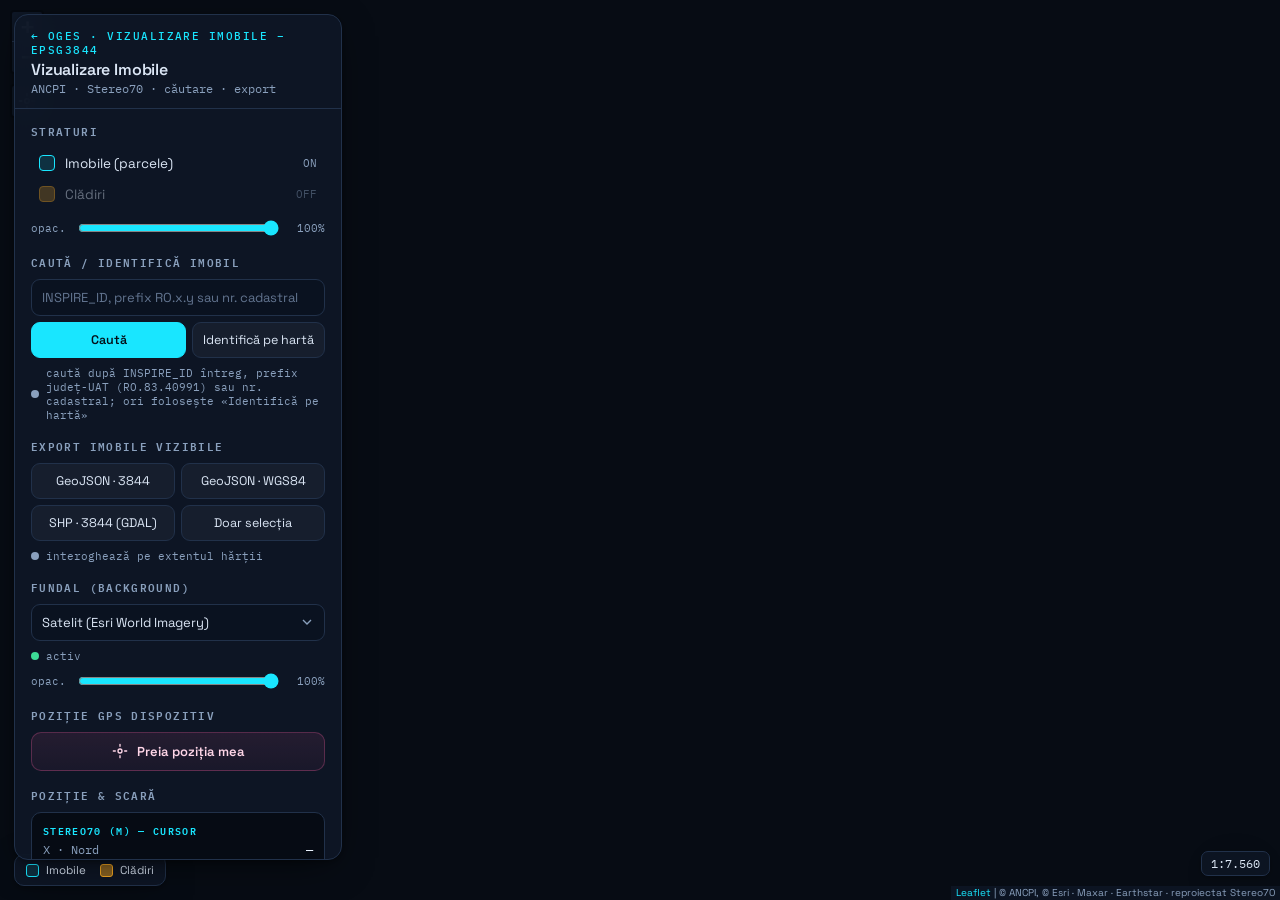
==== mysite/vizualizare-imobile/index.html @ 1d219a31 "Add Vizualizare Imobile app (ANCPI cadastral map, self-hosted libs) + nav/footer links" ====
<!DOCTYPE html>
<html lang="ro">
<head>
<meta charset="utf-8" />
<meta name="viewport" content="width=device-width, initial-scale=1, maximum-scale=1, viewport-fit=cover" />
<meta name="description" content="Vizualizare Imobile — hartă cadastrală ANCPI în Stereo70 (EPSG:3844): imobile, clădiri, căutare, identificare, GPS și export." />
<meta name="theme-color" content="#0b1220" />
<meta name="mobile-web-app-capable" content="yes" />
<meta name="apple-mobile-web-app-capable" content="yes" />
<meta name="apple-mobile-web-app-status-bar-style" content="black-translucent" />
<meta name="apple-mobile-web-app-title" content="Vizualizare Imobile" />
<link rel="manifest" href="manifest.webmanifest" />
<link rel="icon" type="image/svg+xml" href="icon.svg" />
<link rel="apple-touch-icon" href="icon-180.png" />
<title>Vizualizare Imobile</title>
<link rel="stylesheet" href="lib/leaflet.min.css" />
<link rel="preconnect" href="https://fonts.googleapis.com"><link rel="preconnect" href="https://fonts.gstatic.com" crossorigin>
<link href="https://fonts.googleapis.com/css2?family=Space+Grotesk:wght@400;500;600;700&family=IBM+Plex+Mono:wght@400;500;600&display=swap" rel="stylesheet">
<style>
  :root{--ink:#0b1220;--panel:#0e1726ee;--panel-solid:#0e1726;--line:#21314a;--text:#dbe6f5;--muted:#8aa0bd;
    --parcel:#19e6ff;--building:#f6a821;--accent:#19e6ff;--focus:#7cf3ff;--ok:#3ddc97;--warn:#f6a821;--bad:#ff6b6b;
    --gps:#ff5da2;--hl:#ffd400;--shadow:0 10px 40px -12px #000a,0 2px 8px -2px #0008;}
  *{box-sizing:border-box}html,body{height:100%;margin:0}
  body{font-family:"Space Grotesk",system-ui,sans-serif;background:var(--ink);color:var(--text);overflow:hidden;-webkit-font-smoothing:antialiased}
  #map{position:absolute;inset:0;background:#070c14}.leaflet-container{background:#070c14;font-family:inherit}
  .panel{position:absolute;top:14px;left:14px;z-index:1000;width:328px;max-width:calc(100vw - 28px);background:var(--panel);
    backdrop-filter:blur(14px) saturate(1.2);border:1px solid var(--line);border-radius:14px;box-shadow:var(--shadow);overflow:hidden}
  .panel header{padding:14px 16px 12px;border-bottom:1px solid var(--line)}
  .eyebrow{font-family:"IBM Plex Mono",monospace;font-size:10.5px;letter-spacing:.14em;text-transform:uppercase;color:var(--accent);margin:0 0 4px;font-weight:500}
  .panel h1{font-size:16px;line-height:1.15;margin:0;font-weight:600;letter-spacing:-.01em}
  .panel h1 small{display:block;font-weight:400;color:var(--muted);font-size:11.5px;margin-top:3px;font-family:"IBM Plex Mono",monospace;letter-spacing:0}
  .body{padding:12px 16px 14px;max-height:calc(100vh - 150px);overflow:auto}
  .group{margin:0 0 14px}.group:last-child{margin-bottom:0}
  .group>.lbl{font-size:10.5px;letter-spacing:.13em;text-transform:uppercase;color:var(--muted);font-weight:600;margin:0 0 8px;font-family:"IBM Plex Mono",monospace}
  .toggle{display:flex;align-items:center;gap:10px;width:100%;background:none;border:0;color:var(--text);padding:7px 8px;border-radius:9px;cursor:pointer;text-align:left;font:inherit;font-size:13.5px}
  .toggle:hover{background:#ffffff0c}.toggle .sw{width:16px;height:16px;border-radius:4px;flex:0 0 auto;border:1.5px solid #fff3}
  .toggle .nm{flex:1}.toggle .ck{font-family:"IBM Plex Mono",monospace;font-size:11px;color:var(--muted)}
  .toggle[aria-pressed="false"]{opacity:.42}.sw.parcel{background:#19e6ff22;border-color:var(--parcel)}.sw.building{background:#f6a82188;border-color:var(--building)}
  select.bm,input.txt{width:100%;font:inherit;font-size:13px;color:var(--text);background:#0a1220;border:1px solid var(--line);border-radius:9px;padding:9px 10px}
  select.bm{cursor:pointer;appearance:none;background-image:url("data:image/svg+xml;utf8,<svg xmlns='http://www.w3.org/2000/svg' viewBox='0 0 24 24' fill='none' stroke='%238aa0bd' stroke-width='2'><path d='M6 9l6 6 6-6'/></svg>");background-repeat:no-repeat;background-position:right 9px center;background-size:16px}
  select.bm optgroup{color:var(--muted)}select.bm option{color:var(--text);background:#0e1726}
  input.txt::placeholder{color:#62748f}
  .row{display:flex;gap:6px;margin-top:6px}.row .txt{flex:1}
  .btn{font:inherit;font-size:12.5px;color:var(--text);background:#ffffff0a;border:1px solid var(--line);border-radius:9px;padding:9px 10px;cursor:pointer;transition:.12s;white-space:nowrap}
  .btn:hover{background:#ffffff16}.btn.prim{background:var(--accent);color:#04111a;border-color:var(--accent);font-weight:600}
  .btn.act{background:var(--hl);color:#2a2300;border-color:var(--hl);font-weight:600}
  .btn:disabled{opacity:.5;cursor:default}
  .grid2{display:grid;grid-template-columns:1fr 1fr;gap:6px;margin-top:6px}
  .status{display:flex;align-items:center;gap:7px;margin-top:8px;font-size:11px;font-family:"IBM Plex Mono",monospace;color:var(--muted);min-height:14px}
  .status .dot{width:8px;height:8px;border-radius:50%;background:var(--muted);flex:0 0 auto}
  .status.loading .dot{background:var(--warn);animation:pulse 1s infinite}.status.ok .dot{background:var(--ok)}.status.fail .dot{background:var(--bad)}
  @keyframes pulse{50%{opacity:.3}}
  .slider{display:flex;align-items:center;gap:10px;margin-top:8px}.slider input{flex:1;accent-color:var(--accent)}
  .slider .val{font-family:"IBM Plex Mono",monospace;font-size:11px;color:var(--muted);width:34px;text-align:right}.slider .lab{font-size:11px;color:var(--muted);font-family:"IBM Plex Mono",monospace}
  .readout{font-family:"IBM Plex Mono",monospace;font-size:12px;background:#060b14;border:1px solid var(--line);border-radius:10px;padding:10px 11px;display:grid;grid-template-columns:auto 1fr;gap:3px 12px;line-height:1.5}
  .readout .k{color:var(--muted)}.readout .v{text-align:right;color:#eaf3ff;font-weight:500;font-variant-numeric:tabular-nums;word-break:break-word}
  .readout .hd{grid-column:1/-1;color:var(--accent);font-size:9.5px;letter-spacing:.14em;text-transform:uppercase;margin:2px 0 1px;font-weight:600}
  .readout .hd:first-child{margin-top:0}.readout .hd.gps{color:var(--gps)}.readout .hd.hl{color:var(--hl)}
  .gps-btn{display:flex;align-items:center;justify-content:center;gap:9px;width:100%;margin-top:2px;background:linear-gradient(180deg,#ff5da21a,#ff5da20d);border:1px solid #ff5da244;color:#ffd6e8;padding:10px;border-radius:10px;cursor:pointer;font:inherit;font-size:13px;font-weight:600;transition:.14s}
  .gps-btn:hover{background:#ff5da226;border-color:#ff5da288}.gps-btn svg{width:16px;height:16px}
  .msg{font-size:11px;color:var(--muted);margin-top:7px;line-height:1.4}.msg.err{color:var(--bad)}.msg.ok{color:var(--ok)}
  .note{font-size:11px;color:var(--muted);line-height:1.45;margin:12px 0 0;border-top:1px solid var(--line);padding-top:10px}
  .note a{color:var(--accent);text-decoration:none}.note a:hover{text-decoration:underline}.note code{font-family:"IBM Plex Mono",monospace;font-size:10.5px;color:#bcd}
  .legend{position:absolute;left:14px;bottom:14px;z-index:900;background:var(--panel);border:1px solid var(--line);border-radius:10px;padding:8px 11px;font-size:11.5px;display:flex;gap:14px;align-items:center;box-shadow:var(--shadow);backdrop-filter:blur(12px)}
  .legend span{display:flex;align-items:center;gap:7px}.legend i{width:13px;height:13px;border-radius:3px;display:inline-block}
  .legend i.p{background:#19e6ff20;border:1.5px solid var(--parcel)}.legend i.b{background:#f6a82188;border:1.5px solid var(--building)}
  .collapse{position:absolute;top:10px;right:10px;z-index:1001;width:34px;height:34px;border-radius:9px;background:var(--panel);border:1px solid var(--line);color:var(--text);cursor:pointer;display:none;align-items:center;justify-content:center;font-size:18px;box-shadow:var(--shadow)}
  .leaflet-bar.locate a{font-size:0;position:relative}
  .leaflet-bar.locate a::before{content:"";position:absolute;inset:0;background:no-repeat center/18px 18px;background-image:url("data:image/svg+xml;utf8,<svg xmlns='http://www.w3.org/2000/svg' viewBox='0 0 24 24' fill='none' stroke='%23dbe6f5' stroke-width='2' stroke-linecap='round' stroke-linejoin='round'><circle cx='12' cy='12' r='3'/><path d='M12 2v3M12 19v3M2 12h3M19 12h3'/></svg>")}
  .leaflet-bar.locate.active a::before{background-image:url("data:image/svg+xml;utf8,<svg xmlns='http://www.w3.org/2000/svg' viewBox='0 0 24 24' fill='none' stroke='%23ff5da2' stroke-width='2.2' stroke-linecap='round' stroke-linejoin='round'><circle cx='12' cy='12' r='3'/><path d='M12 2v3M12 19v3M2 12h3M19 12h3'/></svg>")}
  .leaflet-popup-content-wrapper{background:var(--panel-solid);color:var(--text);border:1px solid var(--line);border-radius:10px;box-shadow:var(--shadow)}
  .leaflet-popup-tip{background:var(--panel-solid);border:1px solid var(--line)}.leaflet-popup-content{margin:11px 13px;font-size:12.5px;max-height:260px;overflow:auto}
  .pop-h{font-family:"IBM Plex Mono",monospace;font-size:10px;letter-spacing:.12em;text-transform:uppercase;color:var(--accent);margin-bottom:6px}
  .pop-t{display:grid;grid-template-columns:auto 1fr;gap:2px 10px;font-family:"IBM Plex Mono",monospace;font-size:11px}.pop-t .k{color:var(--muted)}.pop-t .v{text-align:right;color:#eaf3ff;word-break:break-word}
  .pop-t .v.idline{grid-column:1/-1;text-align:left;white-space:nowrap;word-break:normal;color:var(--hl);font-weight:600;margin-bottom:3px}
  .pop-t .k.idkey{grid-column:1/-1;color:var(--accent)}
  .leaflet-bar a{background:var(--panel-solid);color:var(--text);border-bottom-color:var(--line)}.leaflet-bar a:hover{background:#16263c}
  .leaflet-control-attribution{background:#0e1726cc!important;color:var(--muted)!important;font-size:10px}.leaflet-control-attribution a{color:var(--accent)!important}
  .leaflet-control-scale-line{background:#0e1726cc;color:var(--text);border-color:var(--line)}
  .scale-ratio{background:#0e1726cc;border:1px solid var(--line);color:var(--text);padding:3px 9px;border-radius:7px;font-family:"IBM Plex Mono",monospace;font-size:11.5px;font-variant-numeric:tabular-nums;box-shadow:var(--shadow);backdrop-filter:blur(8px)}
  :focus-visible{outline:2px solid var(--focus);outline-offset:2px}
  .scale-ratio{margin-bottom:env(safe-area-inset-bottom,0)}
  @media (max-width:600px){
    .panel{top:max(10px,env(safe-area-inset-top,0));left:8px;right:8px;width:auto;max-width:none;border-radius:12px}
    .panel .body{max-height:46vh}
    .panel.min .body,.panel.min header .eyebrow,.panel.min header h1 small{display:none}
    .collapse{display:flex;top:max(8px,env(safe-area-inset-top,0))}
    .legend{display:none}
    .btn,.gps-btn,.toggle,select.bm,input.txt{min-height:42px}
    .seg button{min-height:40px}
    .leaflet-control-zoom{margin-bottom:14px!important}
    .scale-ratio{font-size:12px;padding:5px 10px}
  }
  @media (max-width:600px) and (orientation:landscape){.panel .body{max-height:70vh}}
  @media (prefers-reduced-motion:reduce){*{transition:none!important;animation:none!important}}
</style>
</head>
<body>
<div id="map" role="application" aria-label="Hartă cadastrală ANCPI"></div>
<button class="collapse" id="collapse" aria-label="Restrânge panoul">‹</button>

<section class="panel" id="panel">
  <header><p class="eyebrow"><a href="../index.html" style="color:inherit;text-decoration:none;">← OGES</a> · VIZUALIZARE IMOBILE – EPSG3844</p>
    <h1>Vizualizare Imobile<small>ANCPI · Stereo70 · căutare · export</small></h1></header>
  <div class="body">

    <div class="group">
      <p class="lbl">Straturi</p>
      <button class="toggle" id="t-parcel" aria-pressed="true"><span class="sw parcel"></span><span class="nm">Imobile (parcele)</span><span class="ck">ON</span></button>
      <button class="toggle" id="t-building" aria-pressed="false"><span class="sw building"></span><span class="nm">Clădiri</span><span class="ck">OFF</span></button>
      <div class="slider"><span class="lab">opac.</span><input id="ov-op" type="range" min="10" max="100" value="100" aria-label="Opacitate straturi"><span class="val" id="ov-op-v">100%</span></div>
    </div>

    <div class="group">
      <p class="lbl">Caută / Identifică imobil</p>
      <input class="txt" id="q-id" placeholder="INSPIRE_ID, prefix RO.x.y sau nr. cadastral" aria-label="Căutare imobil">
      <div class="row">
        <button class="btn prim" id="q-go" style="flex:1">Caută</button>
        <button class="btn" id="q-pick" title="Click pe hartă pentru a identifica imobilul">Identifică pe hartă</button>
      </div>
      <div class="status" id="q-status"><span class="dot"></span><span id="q-status-t">caută după INSPIRE_ID întreg, prefix județ-UAT (RO.83.40991) sau nr. cadastral; ori folosește «Identifică pe hartă»</span></div>
    </div>

    <div class="group">
      <p class="lbl">Export imobile vizibile</p>
      <div class="grid2">
        <button class="btn" id="ex-gj-3844">GeoJSON · 3844</button>
        <button class="btn" id="ex-gj-wgs">GeoJSON · WGS84</button>
        <button class="btn" id="ex-shp">SHP · 3844 (GDAL)</button>
        <button class="btn" id="ex-sel">Doar selecția</button>
      </div>
      <div class="status" id="ex-status"><span class="dot"></span><span id="ex-status-t">interoghează pe extentul hărții</span></div>
    </div>

    <div class="group">
      <p class="lbl">Fundal (background)</p>
      <select class="bm" id="basemap-select" aria-label="Sursă fundal">
        <optgroup label="Global — reproiectat în Stereo70">
          <option value="xyz:sat" selected>Satelit (Esri World Imagery)</option>
          <option value="xyz:osm">OpenStreetMap</option>
          <option value="xyz:topo">OpenTopoMap (topo)</option>
          <option value="xyz:light">CARTO Light</option>
          <option value="xyz:dark">CARTO Dark</option>
        </optgroup>
        <optgroup label="—"><option value="none">Fără fundal</option></optgroup>
      </select>
      <div class="status loading" id="bm-status"><span class="dot"></span><span id="bm-status-t">se încarcă…</span></div>
      <div class="slider"><span class="lab">opac.</span><input id="bm-op" type="range" min="20" max="100" value="100" aria-label="Opacitate fundal"><span class="val" id="bm-op-v">100%</span></div>
    </div>

    <div class="group">
      <p class="lbl">Poziție GPS dispozitiv</p>
      <button class="gps-btn" id="gps-btn">
        <svg viewBox="0 0 24 24" fill="none" stroke="currentColor" stroke-width="2" stroke-linecap="round" stroke-linejoin="round"><circle cx="12" cy="12" r="3"/><path d="M12 2v3M12 19v3M2 12h3M19 12h3"/></svg>
        Preia poziția mea</button>
      <p class="msg" id="gps-msg"></p>
    </div>

    <div class="group">
      <p class="lbl">Poziție &amp; scară</p>
      <div class="readout" id="readout">
        <div class="hd">Stereo70 (m) — cursor</div>
        <span class="k">X · Nord</span><span class="v" id="r-x">—</span><span class="k">Y · Est</span><span class="v" id="r-y">—</span>
        <div class="hd">WGS84 — cursor</div>
        <span class="k">Lat</span><span class="v" id="r-lat">—</span><span class="k">Lng</span><span class="v" id="r-lng">—</span>
        <div class="hd">Hartă</div>
        <span class="k">Scară</span><span class="v" id="r-scale">—</span><span class="k">Zoom · LOD</span><span class="v" id="r-z">—</span>
        <div class="hd gps" id="gps-head" style="display:none">Poziție GPS → Stereo70</div>
        <span class="k gps-row" style="display:none">X · Nord</span><span class="v gps-row" id="g-x" style="display:none">—</span>
        <span class="k gps-row" style="display:none">Y · Est</span><span class="v gps-row" id="g-y" style="display:none">—</span>
        <span class="k gps-row" style="display:none">±/motor</span><span class="v gps-row" id="g-acc" style="display:none">—</span>
        <div class="hd hl" id="hl-head" style="display:none">Imobil selectat</div>
        <span class="k hl-row" style="display:none">ID</span><span class="v hl-row" id="h-id" style="display:none">—</span>
        <span class="k hl-row" style="display:none">Suprafață</span><span class="v hl-row" id="h-area" style="display:none">—</span>
      </div>
    </div>

    <p class="note">Surse: <a href="https://geoportal.ancpi.ro" target="_blank" rel="noopener">ANCPI</a></p>
  </div>
</section>

<div class="legend" aria-hidden="true"><span><i class="p"></i>Imobile</span><span><i class="b"></i>Clădiri</span></div>

<script src="lib/leaflet.min.js"></script>
<script src="lib/proj4.min.js"></script>
<script src="lib/proj4leaflet.min.js"></script>
<script src="lib/Leaflet.VectorGrid.bundled.js"></script>
<script src="lib/jszip.min.js"></script>
<script src="lib/gdal3.js"></script>

<script>
/* === EPSG:3844 (Stereo70) === */
proj4.defs("EPSG:3844","+proj=sterea +lat_0=46 +lon_0=25 +k=0.99975 +x_0=500000 +y_0=500000 +ellps=krass +towgs84=2.329,-147.042,-92.08,-0.309,0.325,0.497,5.69 +units=m +no_defs");
var RES=[8669.88400643468,4334.94200321734,2167.47100160867,1083.735500804335,541.8677504021675,270.93387520108377,135.46693760054188,67.73346880027094,33.86673440013547,16.933367200067735,8.466683600033868,4.233341800016934,2.116670900008467,1.0583354500042335,0.5291677250021167,0.26458386250105836,0.13229193125052918,0.06614596562526459,0.033072982812632295,0.016536491406316147];
var ORIGIN=[-1964300.0,2444139.0],TILE=512,MAX_CACHE_LOD=14;
var crs=new L.Proj.CRS("EPSG:3844",proj4.defs("EPSG:3844"),{origin:ORIGIN,resolutions:RES,bounds:L.bounds([-2195.7677,160.1901],[875038.164,753224.55])});
var map=L.map("map",{crs:crs,center:[44.4325,26.1039],zoom:12,minZoom:5,maxZoom:19,maxBounds:L.latLngBounds([43.4,20.0],[48.4,30.0]),maxBoundsViscosity:.6,tap:true});
map.attributionControl.setPrefix('<a href="https://leafletjs.com" target="_blank" rel="noopener">Leaflet</a>');
var ScaleRatio=L.Control.extend({options:{position:"bottomright"},onAdd:function(){var d=L.DomUtil.create("div","scale-ratio");d.id="scale-ratio";d.textContent="—";return d;}});
map.addControl(new ScaleRatio());

/* === Web Mercator helpers (reproiecție fundaluri XYZ) === */
var MERC_R=6378137,MERC_O=20037508.342789244;
function llToMerc(lng,lat){return{x:lng*Math.PI/180*MERC_R,y:Math.log(Math.tan(Math.PI/4+lat*Math.PI/360))*MERC_R};}
function mercToPx(mx,my,z){var world=256*Math.pow(2,z),s=2*MERC_O;return{x:(mx+MERC_O)/s*world,y:(MERC_O-my)/s*world};}
var XYZ={
  osm:{name:"OSM",url:"https://tile.openstreetmap.org/{z}/{x}/{y}.png",attr:"© OpenStreetMap",sub:null,max:19},
  topo:{name:"OpenTopoMap",url:"https://{s}.tile.opentopomap.org/{z}/{x}/{y}.png",attr:"© OpenTopoMap (CC-BY-SA), © OSM",sub:"abc",max:17},
  sat:{name:"Esri Imagery",url:"https://server.arcgisonline.com/ArcGIS/rest/services/World_Imagery/MapServer/tile/{z}/{y}/{x}",attr:"© Esri · Maxar · Earthstar",sub:null,max:19},
  light:{name:"CARTO Light",url:"https://{s}.basemaps.cartocdn.com/light_all/{z}/{x}/{y}.png",attr:"© OSM · © CARTO",sub:"abcd",max:20},
  dark:{name:"CARTO Dark",url:"https://{s}.basemaps.cartocdn.com/dark_all/{z}/{x}/{y}.png",attr:"© OSM · © CARTO",sub:"abcd",max:20}
};
function xyzUrl(src,x,y,z){var u=src.url;if(src.sub){u=u.replace("{s}",src.sub[(x+y)%src.sub.length]);}return u.replace("{z}",z).replace("{x}",x).replace("{y}",y);}
function solveAffine(s0,s1,s2,d0,d1,d2){var den=s0.x*(s2.y-s1.y)+s1.x*(s0.y-s2.y)+s2.x*(s1.y-s0.y);if(Math.abs(den)<1e-9)den=1e-9;
  return{a:(d0.x*(s2.y-s1.y)+d1.x*(s0.y-s2.y)+d2.x*(s1.y-s0.y))/den,b:(d0.y*(s2.y-s1.y)+d1.y*(s0.y-s2.y)+d2.y*(s1.y-s0.y))/den,
         c:(d0.x*(s1.x-s2.x)+d1.x*(s2.x-s0.x)+d2.x*(s0.x-s1.x))/den,d:(d0.y*(s1.x-s2.x)+d1.y*(s2.x-s0.x)+d2.y*(s0.x-s1.x))/den,
         e:(d0.x*(s2.x*s1.y-s1.x*s2.y)+d1.x*(s0.x*s2.y-s2.x*s0.y)+d2.x*(s1.x*s0.y-s0.x*s1.y))/den,f:(d0.y*(s2.x*s1.y-s1.x*s2.y)+d1.y*(s0.x*s2.y-s2.x*s0.y)+d2.y*(s1.x*s0.y-s0.x*s1.y))/den};}
function inflate(p,c,k){return{x:c.x+(p.x-c.x)*k,y:c.y+(p.y-c.y)*k};}
function tri(ctx,img,s0,s1,s2,d0,d1,d2){var C={x:(d0.x+d1.x+d2.x)/3,y:(d0.y+d1.y+d2.y)/3},k=1.012;
  var e0=inflate(d0,C,k),e1=inflate(d1,C,k),e2=inflate(d2,C,k);
  ctx.save();ctx.beginPath();ctx.moveTo(e0.x,e0.y);ctx.lineTo(e1.x,e1.y);ctx.lineTo(e2.x,e2.y);ctx.closePath();ctx.clip();
  var m=solveAffine(s0,s1,s2,d0,d1,d2);ctx.transform(m.a,m.b,m.c,m.d,m.e,m.f);ctx.drawImage(img,0,0);ctx.restore();}
var ReprojLayer=L.GridLayer.extend({createTile:function(coords,done){
  var src=this.options.src,tile=document.createElement("canvas");tile.width=256;tile.height=256;
  var ctx=tile.getContext("2d");ctx.imageSmoothingQuality="high";var sz=L.point(256,256),nw=coords.scaleBy(sz);
  function outMerc(px,py){var ll=map.unproject(nw.add([px,py]),coords.z);return llToMerc(ll.lng,ll.lat);}
  var mA=outMerc(0,128),mB=outMerc(256,128),outRes=Math.abs(mB.x-mA.x)/256;
  var srcZ=Math.round(Math.log2((2*MERC_O)/(256*outRes)));srcZ=Math.max(0,Math.min(src.max,srcZ));
  var sp=[outMerc(0,0),outMerc(256,0),outMerc(0,256),outMerc(256,256),outMerc(128,0),outMerc(128,256),outMerc(0,128),outMerc(256,128)];
  var mnx=Infinity,mny=Infinity,mxx=-Infinity,mxy=-Infinity;sp.forEach(function(p){mnx=Math.min(mnx,p.x);mxx=Math.max(mxx,p.x);mny=Math.min(mny,p.y);mxy=Math.max(mxy,p.y);});
  var tl=mercToPx(mnx,mxy,srcZ),br=mercToPx(mxx,mny,srcZ),tx0=Math.floor(tl.x/256),ty0=Math.floor(tl.y/256),tx1=Math.floor(br.x/256),ty1=Math.floor(br.y/256);
  while((tx1-tx0+1)*(ty1-ty0+1)>16&&srcZ>0){srcZ--;tl=mercToPx(mnx,mxy,srcZ);br=mercToPx(mxx,mny,srcZ);tx0=Math.floor(tl.x/256);ty0=Math.floor(tl.y/256);tx1=Math.floor(br.x/256);ty1=Math.floor(br.y/256);}
  var ox=tx0*256,oy=ty0*256,scan=document.createElement("canvas");scan.width=(tx1-tx0+1)*256;scan.height=(ty1-ty0+1)*256;var sctx=scan.getContext("2d");
  var jobs=[],n=Math.pow(2,srcZ);
  for(var tx=tx0;tx<=tx1;tx++)for(var ty=ty0;ty<=ty1;ty++){(function(tx,ty){if(ty<0||ty>=n)return;var xx=((tx%n)+n)%n;
    jobs.push(new Promise(function(res){var im=new Image();im.onload=function(){sctx.drawImage(im,tx*256-ox,ty*256-oy);res();};im.onerror=function(){res();};im.src=xyzUrl(src,xx,ty,srcZ);}));})(tx,ty);}
  Promise.all(jobs).then(function(){function mSrc(mx,my){var p=mercToPx(mx,my,srcZ);return{x:p.x-ox,y:p.y-oy};}
    var M=srcZ>=12?2:(srcZ>=8?4:8),step=256/M;
    for(var i=0;i<M;i++)for(var j=0;j<M;j++){var d00={x:i*step,y:j*step},d10={x:(i+1)*step,y:j*step},d01={x:i*step,y:(j+1)*step},d11={x:(i+1)*step,y:(j+1)*step};
      var a=outMerc(d00.x,d00.y),b=outMerc(d10.x,d10.y),c=outMerc(d01.x,d01.y),d=outMerc(d11.x,d11.y);
      var s00=mSrc(a.x,a.y),s10=mSrc(b.x,b.y),s01=mSrc(c.x,c.y),s11=mSrc(d.x,d.y);
      tri(ctx,scan,s00,s10,s11,d00,d10,d11);tri(ctx,scan,s00,s11,s01,d00,d11,d01);}
    done(null,tile);}).catch(function(e){done(e,tile);});
  return tile;}});

/* === Fundaluri === */
var MOZAIC_WMS="https://geoportal.ancpi.ro/maps/services/Ortofoto/Mozaic/MapServer/WMSServer";
var MOZAIC_CACHE="https://geoportal.ancpi.ro/maps/rest/services/Ortofoto/Mozaic/MapServer";
var TOPO_CACHE="https://geoportal.ancpi.ro/maps/rest/services/ANCPI/TopRo5_Topo_3844/MapServer";
function makeBase(key){
  if(key==="ancpi:ortho-wms")return L.tileLayer.wms(MOZAIC_WMS+"?",{layers:"0",format:"image/jpeg",version:"1.1.1",transparent:false,tileSize:512,maxZoom:19,attribution:"© ANCPI"});
  if(key==="ancpi:ortho-cache")return L.tileLayer(MOZAIC_CACHE+"/tile/{z}/{y}/{x}",{tileSize:256,maxNativeZoom:16,maxZoom:19,attribution:"© ANCPI"});
  if(key==="ancpi:topo-cache")return L.tileLayer(TOPO_CACHE+"/tile/{z}/{y}/{x}",{tileSize:256,maxNativeZoom:16,maxZoom:19,attribution:"© ANCPI"});
  if(key.indexOf("xyz:")===0){var src=XYZ[key.slice(4)];return new ReprojLayer({src:src,maxZoom:19,attribution:src.attr+" · reproiectat Stereo70"});}
  return L.layerGroup();}
var currentBase=null,stEl=document.getElementById("bm-status"),stT=document.getElementById("bm-status-t");
function setStatus(c,t){stEl.className="status "+c;stT.textContent=t;}
function selectBase(key,isAuto){if(currentBase)map.removeLayer(currentBase);currentBase=makeBase(key);
  if(key==="none"){setStatus("","fără fundal");currentBase.addTo(map);applyBmOpacity();bringTop();return;}
  setStatus("loading","se încarcă…");var ok=false,errs=0;
  currentBase.on("tileload",function(){if(!ok){ok=true;setStatus("ok","activ");}});
  currentBase.on("tileerror",function(){errs++;if(!ok&&errs>=4)setStatus("fail","sursă indisponibilă");});
  currentBase.addTo(map);if(currentBase.bringToBack)currentBase.bringToBack();applyBmOpacity();bringTop();}
document.getElementById("basemap-select").addEventListener("change",function(e){selectBase(e.target.value,false);});
var bmOp=document.getElementById("bm-op"),bmOpV=document.getElementById("bm-op-v");
function applyBmOpacity(){var o=(+bmOp.value)/100;bmOpV.textContent=bmOp.value+"%";if(currentBase&&currentBase.setOpacity)currentBase.setOpacity(o);else if(currentBase&&currentBase.eachLayer)currentBase.eachLayer(function(l){l.setOpacity&&l.setOpacity(o);});}
bmOp.addEventListener("input",applyBmOpacity);

/* === Tile-urile vectoriale .pbf === */
var VT_URL="https://geoportal.ancpi.ro/hosted_services/rest/services/Hosted/imobile_cladiri/VectorTileServer/tile/{z}/{y}/{x}.pbf";
var show={parcel:true,building:false},ovOpacity=1;
function isBuilding(n){n=(n||"").toLowerCase();return n.indexOf("cladir")>=0||n.indexOf("constr")>=0||n.indexOf("building")>=0||n.indexOf("bld")>=0;}
function styleFor(name){if(isBuilding(name)){if(!show.building)return[];return{fill:true,fillColor:"#f6a821",fillOpacity:0.55*ovOpacity,color:"#7a4d00",weight:0.6,opacity:0.9*ovOpacity};}
  if(!show.parcel)return[];return{fill:true,fillColor:"#19e6ff",fillOpacity:0.06*ovOpacity,color:"#19e6ff",weight:0.9,opacity:0.95*ovOpacity};}
var styleProxy=new Proxy({},{get:function(_t,name){return function(){return styleFor(name);};},has:function(){return true;}});
var vt=L.vectorGrid.protobuf(VT_URL,{rendererFactory:L.canvas.tile,tileSize:TILE,minZoom:5,maxZoom:19,maxNativeZoom:MAX_CACHE_LOD,interactive:true,vectorTileLayerStyles:styleProxy,attribution:"© ANCPI"}).addTo(map);
var highlight=null;
function bringTop(){if(vt&&vt.bringToFront)vt.bringToFront();if(highlight&&highlight.bringToFront)highlight.bringToFront();}
vt.on("click",function(e){if(identifyMode)return;var p=(e.layer&&e.layer.properties)||{},keys=Object.keys(p);
  var rows=keys.length?keys.map(function(k){return '<span class="k">'+esc(k)+'</span><span class="v">'+esc(p[k])+'</span>';}).join(""):'<span class="k" style="grid-column:1/-1;text-align:center">fără atribute în tile</span>';
  L.popup({maxWidth:300}).setLatLng(e.latlng).setContent('<div class="pop-h">Entitate (tile)</div><div class="pop-t">'+rows+'</div>').openOn(map);L.DomEvent.stop(e);});
function esc(s){return String(s).replace(/[&<>"]/g,function(c){return{"&":"&amp;","<":"&lt;",">":"&gt;",'"':"&quot;"}[c];});}

/* === Toggles + opacitate === */
function bindToggle(id,key){var b=document.getElementById(id);b.addEventListener("click",function(){show[key]=!show[key];b.setAttribute("aria-pressed",show[key]?"true":"false");b.querySelector(".ck").textContent=show[key]?"ON":"OFF";vt.redraw();});}
bindToggle("t-parcel","parcel");bindToggle("t-building","building");
var ovOp=document.getElementById("ov-op"),ovOpV=document.getElementById("ov-op-v");
ovOp.addEventListener("input",function(){ovOpacity=(+ovOp.value)/100;ovOpV.textContent=ovOp.value+"%";vt.redraw();});

/* === Readout cursor === */
function el(id){return document.getElementById(id);}
function fmt(n){return Number(n).toLocaleString("ro-RO",{maximumFractionDigits:2,minimumFractionDigits:2});}
map.on("mousemove",function(e){var p=crs.project(e.latlng);el("r-x").textContent=fmt(p.y);el("r-y").textContent=fmt(p.x);el("r-lat").textContent=e.latlng.lat.toFixed(6);el("r-lng").textContent=e.latlng.lng.toFixed(6);});
function updateScale(){var z=map.getZoom(),res=RES[0]/Math.pow(2,z),scale=res/0.00028;var sr="1:"+Math.round(scale).toLocaleString("ro-RO");el("r-scale").textContent=sr;var sc=el("scale-ratio");if(sc)sc.textContent=sr;var lod=Math.min(Math.round(z),MAX_CACHE_LOD);el("r-z").textContent=z.toFixed(1)+" · LOD "+lod+(Math.round(z)>MAX_CACHE_LOD?"↑":"");}
map.on("zoomend zoom move",updateScale);updateScale();

/* === GDAL === */
var Gdal=null;
function ensureGdal(){if(Gdal)return Promise.resolve(Gdal);if(typeof initGdalJs==="undefined")return Promise.reject(new Error("gdal3.js neîncărcat"));
  return initGdalJs({path:"https://cdn.jsdelivr.net/npm/gdal3.js@2.8.1/dist/package",useWorker:false}).then(function(g){Gdal=g;return g;});}
function toStereo70(lng,lat){return ensureGdal().then(function(g){return g.gdaltransform([[lng,lat]],["-s_srs","EPSG:4326","-t_srs","EPSG:3844","-output_xy"]).then(function(o){return{E:o[0][0],N:o[0][1],engine:"GDAL "+(g.version||"3.x")};});}).catch(function(){var p=proj4("EPSG:4326","EPSG:3844",[lng,lat]);return{E:p[0],N:p[1],engine:"proj4"};});}

/* === eterra3_publish: interogare === */
var ETERRA="https://geoportal.ancpi.ro/maps/rest/services/eterra3_publish/MapServer/1/query";
var jsonpId=0;
function jsonp(base,params){return new Promise(function(res,rej){
  var cb="__ecb"+(jsonpId++),s=document.createElement("script"),done=false;
  var to=setTimeout(function(){if(!done){done=true;cleanup();rej(new Error("timeout"));}},20000);
  window[cb]=function(d){done=true;clearTimeout(to);res(d);cleanup();};
  function cleanup(){try{delete window[cb];}catch(e){window[cb]=undefined;}if(s.parentNode)s.parentNode.removeChild(s);}
  s.onerror=function(){if(!done){done=true;clearTimeout(to);cleanup();rej(new Error("rețea/JSONP"));}};
  var qs=Object.keys(params).map(function(k){return encodeURIComponent(k)+"="+encodeURIComponent(params[k]);}).join("&");
  s.src=base+"?"+qs+"&f=json&callback="+cb;document.body.appendChild(s);});}
function ringArea(r){var a=0;for(var i=0,j=r.length-1;i<r.length;j=i++){a+=r[j][0]*r[i][1]-r[i][0]*r[j][1];}return a/2;}
function pInRing(pt,r){var x=pt[0],y=pt[1],ins=false;for(var i=0,j=r.length-1;i<r.length;j=i++){var xi=r[i][0],yi=r[i][1],xj=r[j][0],yj=r[j][1];if(((yi>y)!=(yj>y))&&(x<(xj-xi)*(y-yi)/(yj-yi)+xi))ins=!ins;}return ins;}
function ringsToGeo(rings){var outers=[],holes=[];rings.forEach(function(r){(ringArea(r)<0?outers:holes).push(r);});
  if(!outers.length){outers=rings;holes=[];}
  if(outers.length<=1)return{type:"Polygon",coordinates:[].concat(outers,holes)};
  var polys=outers.map(function(o){return[o];});holes.forEach(function(h){var idx=0;for(var i=0;i<outers.length;i++){if(pInRing(h[0],outers[i])){idx=i;break;}}polys[idx].push(h);});
  return{type:"MultiPolygon",coordinates:polys};}
function esriToGeoJSON(resp){var gt=resp.geometryType;var feats=(resp.features||[]).map(function(f){var geo=f.geometry||{},g=null;
  if(gt==="esriGeometryPolygon"&&geo.rings)g=ringsToGeo(geo.rings);
  else if(gt==="esriGeometryPolyline"&&geo.paths)g=geo.paths.length===1?{type:"LineString",coordinates:geo.paths[0]}:{type:"MultiLineString",coordinates:geo.paths};
  else if(gt==="esriGeometryPoint"&&geo.x!=null)g={type:"Point",coordinates:[geo.x,geo.y]};
  return{type:"Feature",properties:f.attributes||{},geometry:g};});
  return{type:"FeatureCollection",features:feats,_exceeded:!!resp.exceededTransferLimit};}
function eterraQuery(extra){var p=Object.assign({outFields:"*",returnGeometry:"true",outSR:"4326"},extra);
  var qs=Object.keys(p).map(function(k){return encodeURIComponent(k)+"="+encodeURIComponent(p[k]);}).join("&");
  return fetch(ETERRA+"?"+qs+"&f=geojson").then(function(r){if(!r.ok)throw new Error("HTTP "+r.status);return r.json();})
    .then(function(gj){if(gj&&gj.error)throw new Error(gj.error.message||"ArcGIS");if(!gj||gj.type!=="FeatureCollection")throw new Error("răspuns neașteptat");gj._exceeded=!!gj.exceededTransferLimit;return gj;})
    .catch(function(){return jsonp(ETERRA,p).then(function(d){if(d&&d.error)throw new Error(d.error.message||"ArcGIS error");return esriToGeoJSON(d);});});}
function pickIdField(props){var keys=Object.keys(props||{});for(var i=0;i<keys.length;i++){if(/inspire/i.test(keys[i]))return keys[i];}
  for(i=0;i<keys.length;i++){if(/cad|immov|imobil|nation/i.test(keys[i]))return keys[i];}return keys[0]||null;}
function pickAreaField(props){var keys=Object.keys(props||{});for(var i=0;i<keys.length;i++){if(/area|supraf/i.test(keys[i]))return keys[i];}return null;}
function popupRows(props){var hide=/^(objectid|immovable_?id)$/i,inspKey=null,html="";
  var keys=Object.keys(props||{}).filter(function(k){return !hide.test(k);});
  keys.forEach(function(k){if(!inspKey&&/inspire/i.test(k))inspKey=k;});
  if(inspKey)html+='<span class="k idkey">'+esc(inspKey)+'</span><span class="v idline">'+esc(props[inspKey])+'</span>';
  keys.slice(0,14).forEach(function(k){if(k===inspKey)return;html+='<span class="k">'+esc(k)+'</span><span class="v">'+esc(props[k])+'</span>';});
  return html;}
function showHL(fc,zoom){if(highlight){map.removeLayer(highlight);highlight=null;}
  try{highlight=L.geoJSON(fc,{style:{color:"#ffd400",weight:2.5,fillColor:"#ffd400",fillOpacity:.18}}).addTo(map);}catch(e){}
  var f=fc.features&&fc.features[0],props=f?f.properties:{},idf=pickIdField(props),af=pickAreaField(props);
  el("hl-head").style.display="block";[].forEach.call(document.querySelectorAll(".hl-row"),function(n){n.style.display="";});
  el("h-id").textContent=idf?String(props[idf]):"—";el("h-area").textContent=af?fmt(props[af])+" m²":"—";
  var b=highlight?highlight.getBounds():null,ok=b&&b.isValid();
  if(zoom&&ok){try{map.fitBounds(b,{maxZoom:18,padding:[40,40],animate:false});}catch(e){}}
  bringTop();
  if(f&&ok){var rows=popupRows(props);
    try{L.popup({maxWidth:340,autoPan:true,autoPanPadding:[30,30],keepInView:true}).setLatLng(L.latLng(b.getNorth(),b.getCenter().lng)).setContent('<div class="pop-h">Imobil · eterra3</div><div class="pop-t">'+rows+'</div>').openOn(map);}catch(e){}}
}
var lastFC=null;
function qStat(c,t){var s=el("q-status");s.className="status "+c;el("q-status-t").textContent=t;}
var FIELDS=null,IDFIELD=null,NUMFIELD=null,ELAYER="https://geoportal.ancpi.ro/maps/rest/services/eterra3_publish/MapServer/1";
function loadFields(){if(FIELDS)return Promise.resolve(FIELDS);
  return fetch(ELAYER+"?f=json").then(function(r){if(!r.ok)throw 0;return r.json();}).catch(function(){return jsonp(ELAYER,{});}).then(function(meta){
    FIELDS=(meta&&meta.fields)||[];
    FIELDS.forEach(function(f){var n=f.name||"",t=f.type||"";
      if(!IDFIELD&&/inspire/i.test(n))IDFIELD=n;
      if(!NUMFIELD&&/(immov|imobil|cadastr|^id$|_id$|idimobil|numar)/i.test(n)&&/Integer|Double|OID|Single/i.test(t))NUMFIELD=n;});
    if(!IDFIELD){var sf=FIELDS.filter(function(f){return /String/i.test(f.type||"");})[0];IDFIELD=(meta&&meta.displayField)||(sf&&sf.name)||"INSPIRE_ID";}
    return FIELDS;}).catch(function(){IDFIELD=IDFIELD||"INSPIRE_ID";return[];});}
function buildWhere(v){var idf=IDFIELD||"INSPIRE_ID",vv=v.replace(/'/g,"");
  if(/%/.test(v))return idf+" LIKE '"+vv+"'";
  if(v.indexOf(".")>=0&&v.split(".").length>=4)return idf+"='"+vv+"'";
  if(v.indexOf(".")>=0)return idf+" LIKE '"+vv+"%'";
  if(/^\d+$/.test(v))return (NUMFIELD?(NUMFIELD+"="+v+" OR "):"")+idf+" LIKE '%."+v+"'";
  return idf+" LIKE '%"+vv+"%'";}
function searchId(){var v=(el("q-id").value||"").trim();if(!v){qStat("","tastează INSPIRE_ID, prefix județ-UAT sau nr. cadastral");return;}
  qStat("loading","caut…");
  loadFields().then(function(){return eterraQuery({where:buildWhere(v),resultRecordCount:"50"});}).then(function(fc){
    if(!fc.features||!fc.features.length){qStat("fail","niciun imobil pentru „"+v+"” — încearcă nr. cadastral sau «Identifică pe hartă»");return;}
    lastFC=fc;showHL(fc,true);qStat("ok",fc.features.length+" imobil(e) găsite · câmp "+(IDFIELD||"?"));
  }).catch(function(e){qStat("fail","eroare: "+e.message);});}
el("q-go").addEventListener("click",searchId);
el("q-id").addEventListener("keydown",function(e){if(e.key==="Enter")searchId();});

var identifyMode=false,lastIdent=0;
el("q-pick").addEventListener("click",function(){identifyMode=!identifyMode;this.classList.toggle("act",identifyMode);
  qStat("",identifyMode?"click pe hartă pentru a identifica imobilul":"identificare oprită");
  map.getContainer().style.cursor=identifyMode?"crosshair":"";});
function identifyAt(latlng){var now=Date.now();if(now-lastIdent<350)return;lastIdent=now;qStat("loading","interoghez punctul…");
  eterraQuery({geometry:latlng.lng+","+latlng.lat,geometryType:"esriGeometryPoint",inSR:"4326",spatialRel:"esriSpatialRelIntersects",resultRecordCount:"5"}).then(function(fc){
    if(!fc.features||!fc.features.length){qStat("fail","niciun imobil în acest punct");return;}
    lastFC=fc;showHL(fc,false);qStat("ok","imobil identificat");}).catch(function(err){qStat("fail","eroare ("+err.message+")");});}
map.on("click",function(e){if(identifyMode)identifyAt(e.latlng);});
map.getContainer().addEventListener("click",function(ev){
  if(!identifyMode)return;
  if(ev.target&&ev.target.closest&&ev.target.closest(".leaflet-control,.leaflet-popup"))return;
  try{identifyAt(map.mouseEventToLatLng(ev));}catch(e){}
},true);

/* === Export === */
function dl(blob,name){var a=document.createElement("a");a.href=URL.createObjectURL(blob);a.download=name;document.body.appendChild(a);a.click();setTimeout(function(){URL.revokeObjectURL(a.href);a.remove();},1500);}
function exStat(c,t){var s=el("ex-status");s.className="status "+c;el("ex-status-t").textContent=t;}
function fetchVisible(){ // parcele din eterra3 pe extentul hărții, în WGS84, cu paginare
  var b=map.getBounds(),c=[crs.project(b.getSouthWest()),crs.project(b.getNorthEast()),crs.project(b.getNorthWest()),crs.project(b.getSouthEast())];
  var xs=c.map(function(p){return p.x;}),ys=c.map(function(p){return p.y;});
  var env=[Math.min.apply(null,xs),Math.min.apply(null,ys),Math.max.apply(null,xs),Math.max.apply(null,ys)].join(",");
  var all=[],PAGE=1000,MAXP=5;
  function page(off,i){return eterraQuery({geometry:env,geometryType:"esriGeometryEnvelope",inSR:"3844",spatialRel:"esriSpatialRelIntersects",resultOffset:String(off),resultRecordCount:String(PAGE)}).then(function(fc){
    var fs=(fc&&fc.features)||[];all=all.concat(fs);exStat("loading",all.length+" imobile…");
    if(fs.length===PAGE&&i+1<MAXP)return page(off+PAGE,i+1);
    return {type:"FeatureCollection",features:all,_truncated:(fs.length===PAGE&&i+1>=MAXP)};});}
  return page(0,0);}
function reprojFC(fc){function pt(c){var p=proj4("EPSG:4326","EPSG:3844",[c[0],c[1]]);return[+p[0].toFixed(3),+p[1].toFixed(3)];}
  function rg(r){return r.map(pt);}function gm(g){if(!g)return g;var t=g.type;
    if(t==="Polygon")return{type:t,coordinates:g.coordinates.map(rg)};if(t==="MultiPolygon")return{type:t,coordinates:g.coordinates.map(function(p){return p.map(rg);})};
    if(t==="LineString")return{type:t,coordinates:rg(g.coordinates)};if(t==="MultiLineString")return{type:t,coordinates:g.coordinates.map(rg)};
    if(t==="Point")return{type:t,coordinates:pt(g.coordinates)};if(t==="MultiPoint")return{type:t,coordinates:rg(g.coordinates)};return g;}
  return{type:"FeatureCollection",crs:{type:"name",properties:{name:"urn:ogc:def:crs:EPSG::3844"}},features:(fc.features||[]).map(function(f){return{type:"Feature",properties:f.properties,geometry:gm(f.geometry)};})};}
function gdalConvert(fc,fmt){ // fmt: 'geojson3844' | 'shp'
  return ensureGdal().then(function(g){
    var inF=new File([JSON.stringify(fc)],"in.geojson",{type:"application/geo+json"});
    return g.open(inF).then(function(r){var ds=r.datasets[0];
      var args=fmt==="shp"?["-f","ESRI Shapefile","-s_srs","EPSG:4326","-t_srs","EPSG:3844","-nln","imobile","-skipfailures"]
                          :["-f","GeoJSON","-s_srs","EPSG:4326","-t_srs","EPSG:3844","-nln","imobile","-skipfailures"];
      return g.ogr2ogr(ds,args).then(function(out){
        var files=Array.isArray(out)?out:(out&&out.all?out.all:[out]);
        if(fmt!=="shp"){return g.getFileBytes(files[0]).then(function(by){return new Blob([by],{type:"application/geo+json"});});}
        var zip=new JSZip(),tasks=[];
        function add(fp){var nm=(""+(fp.local||fp.real||fp)).split("/").pop();return g.getFileBytes(fp).then(function(by){if(by&&by.length)zip.file("imobile_"+nm.replace(/^in\./,"imobile.").replace(/^imobile_/,""),by);}).catch(function(){});}
        // încearcă fișierele întoarse + frații .shx/.dbf/.prj/.cpg derivați
        files.forEach(function(fp){tasks.push(add(fp));});
        var base=(""+((files[0]&&(files[0].local||files[0].real))||files[0]||"")).replace(/\.[a-z]+$/i,"");
        ["shp","shx","dbf","prj","cpg"].forEach(function(ext){tasks.push(g.getFileBytes(base+"."+ext).then(function(by){if(by&&by.length)zip.file("imobile."+ext,by);}).catch(function(){}));});
        return Promise.all(tasks).then(function(){return zip.generateAsync({type:"blob"});});});});});}
function runExport(kind){ // kind: 'gj3844' | 'gjwgs' | 'shp' | 'sel'
  var srcP = (kind==="sel") ? Promise.resolve(lastFC) : fetchVisible();
  exStat("loading","interoghez imobilele…");
  srcP.then(function(fc){
    if(!fc||!fc.features||!fc.features.length){exStat("fail",kind==="sel"?"nicio selecție — caută/identifică întâi":"niciun imobil în extent");return;}
    var n=fc.features.length,trunc=fc._truncated?" (trunchiat la 5000)":"";
    if(kind==="gjwgs"){dl(new Blob([JSON.stringify(fc)],{type:"application/geo+json"}),"imobile_wgs84.geojson");exStat("ok",n+" imobile · WGS84"+trunc);return;}
    if(kind==="shp"){exStat("loading","GDAL → SHP (3844)…");
      gdalConvert(fc,"shp").then(function(blob){dl(blob,"imobile_stereo70.zip");exStat("ok",n+" imobile · SHP/3844"+trunc);})
      .catch(function(e){exStat("fail","SHP necesită GDAL (http(s)). "+e.message);});return;}
    // gj3844 sau sel → GeoJSON 3844 (GDAL, cu fallback proj4)
    exStat("loading","GDAL → GeoJSON (3844)…");
    gdalConvert(fc,"geojson3844").then(function(blob){dl(blob,"imobile_stereo70.geojson");exStat("ok",n+" imobile · 3844/GDAL"+trunc);})
    .catch(function(){var b=new Blob([JSON.stringify(reprojFC(fc))],{type:"application/geo+json"});dl(b,"imobile_stereo70.geojson");exStat("ok",n+" imobile · 3844/proj4"+trunc);});
  }).catch(function(e){exStat("fail","eroare: "+e.message);});}
el("ex-gj-3844").addEventListener("click",function(){runExport("gj3844");});
el("ex-gj-wgs").addEventListener("click",function(){runExport("gjwgs");});
el("ex-shp").addEventListener("click",function(){runExport("shp");});
el("ex-sel").addEventListener("click",function(){runExport("sel");});

/* === GPS === */
var gpsMarker=null,gpsCircle=null;var gpsBtn=el("gps-btn"),gpsMsg=el("gps-msg");
var LocateControl=L.Control.extend({options:{position:"topleft"},onAdd:function(){var d=L.DomUtil.create("div","leaflet-bar locate");var a=L.DomUtil.create("a","",d);a.href="#";a.title="Preia poziția GPS";a.setAttribute("role","button");L.DomEvent.on(a,"click",function(ev){L.DomEvent.stop(ev);locateMe();});this._wrap=d;return d;}});
var locateCtl=new LocateControl();map.addControl(locateCtl);
function setGpsBusy(b){if(locateCtl._wrap)locateCtl._wrap.classList.toggle("active",b);gpsBtn.disabled=b;gpsBtn.style.opacity=b?.6:1;}
function gpsRows(s){[].forEach.call(document.querySelectorAll(".gps-row,#gps-head"),function(n){n.style.display=s?(n.tagName==="DIV"?"block":""):"none";});}
function locateMe(){if(!navigator.geolocation){gpsMsg.className="msg err";gpsMsg.textContent="Geolocation indisponibil.";return;}
  gpsMsg.className="msg";gpsMsg.textContent="Se determină poziția…";setGpsBusy(true);
  navigator.geolocation.getCurrentPosition(onGps,onGpsErr,{enableHighAccuracy:true,timeout:12000,maximumAge:0});}
function onGps(pos){var lat=pos.coords.latitude,lng=pos.coords.longitude,acc=pos.coords.accuracy||0;
  gpsMsg.className="msg";gpsMsg.textContent="Transform WGS84→EPSG:3844 (GDAL)…";
  toStereo70(lng,lat).then(function(r){setGpsBusy(false);var ll=crs.unproject(L.point(r.E,r.N));
    if(gpsMarker)map.removeLayer(gpsMarker);if(gpsCircle)map.removeLayer(gpsCircle);
    gpsCircle=L.circle(ll,{radius:Math.max(acc,1),color:"#ff5da2",weight:1,fillColor:"#ff5da2",fillOpacity:.12}).addTo(map);
    gpsMarker=L.circleMarker(ll,{radius:6,color:"#ff5da2",weight:2,fillColor:"#ff5da2",fillOpacity:1}).addTo(map);
    gpsMarker.bindPopup('<div class="pop-h">Poziția mea · Stereo70</div><div class="pop-t"><span class="k">X·N</span><span class="v">'+fmt(r.N)+'</span><span class="k">Y·E</span><span class="v">'+fmt(r.E)+'</span><span class="k">±</span><span class="v">'+Math.round(acc)+' m</span><span class="k">motor</span><span class="v">'+r.engine+'</span></div>').openPopup();
    gpsRows(true);el("g-x").textContent=fmt(r.N);el("g-y").textContent=fmt(r.E);el("g-acc").textContent="±"+Math.round(acc)+" m · "+r.engine;
    map.setView(ll,Math.max(map.getZoom(),16),{animate:true});
    var inRO=map.options.maxBounds.contains(ll);gpsMsg.className="msg "+(inRO?"ok":"err");
    gpsMsg.textContent=(inRO?"Poziție transformată ":"Poziție în afara ariei ")+"(±"+Math.round(acc)+" m) · "+r.engine;});}
function onGpsErr(err){setGpsBusy(false);gpsMsg.className="msg err";
  var m={1:"Permisiune refuzată.",2:"Poziție indisponibilă.",3:"Timp expirat."}[err.code]||("Eroare: "+err.message);
  if(location.protocol==="file:")m+=" — pe file:// geolocația e blocată; folosește http://localhost/https.";gpsMsg.textContent=m;}
gpsBtn.addEventListener("click",locateMe);

/* === Collapse + start === */
var panel=el("panel"),col=el("collapse");
col.addEventListener("click",function(){panel.classList.toggle("min");col.textContent=panel.classList.contains("min")?"›":"‹";});
map.on("layeradd",bringTop);
selectBase("xyz:sat",false);

/* === Mobil: pliază panoul la pornire pe ecrane mici === */
if(window.matchMedia&&window.matchMedia("(max-width:600px)").matches){panel.classList.add("min");col.textContent="›";}
/* === PWA: service worker (instalabil/offline shell) === */
if("serviceWorker" in navigator){window.addEventListener("load",function(){navigator.serviceWorker.register("sw.js").catch(function(){});});}
</script>
</body>
</html>
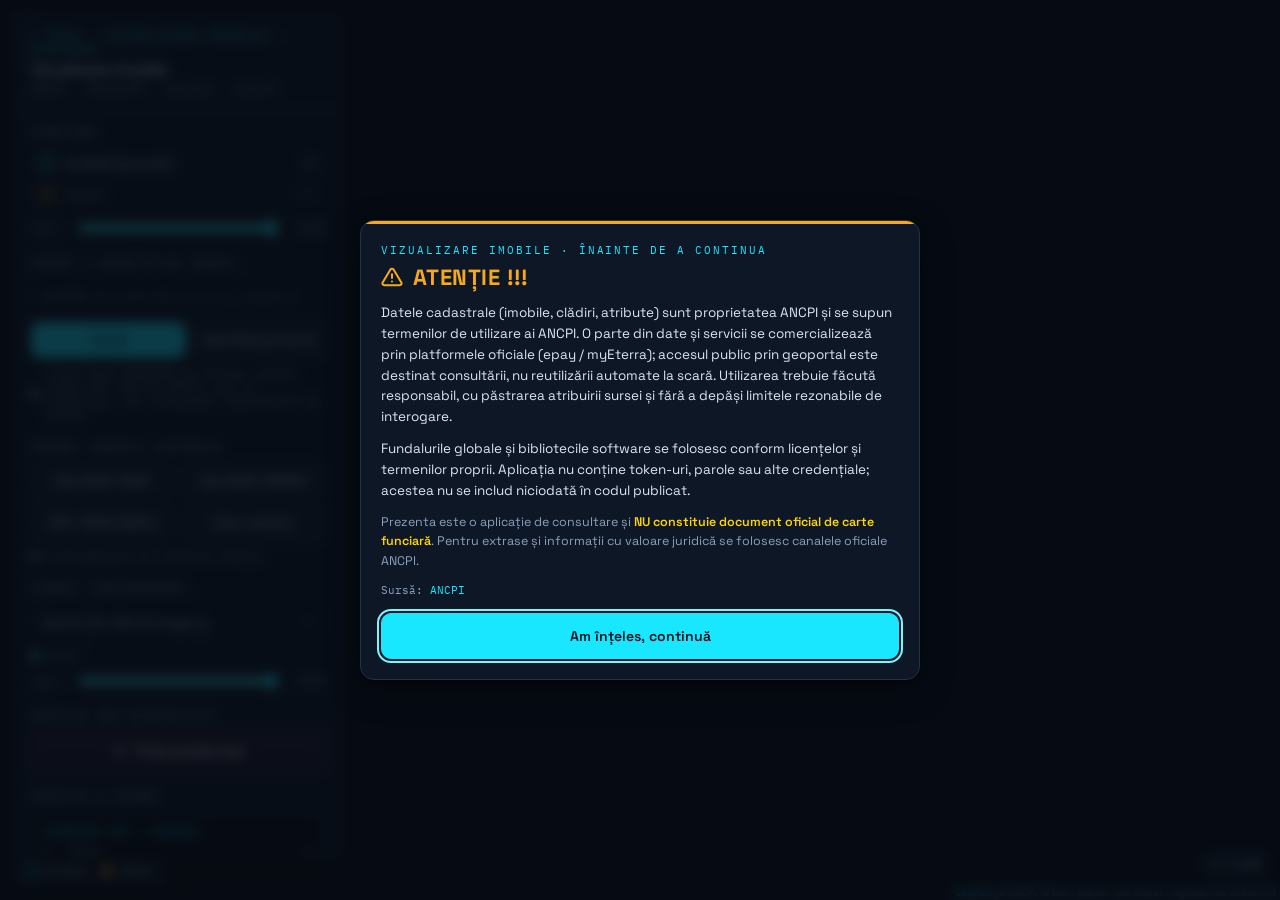
==== commit 1f4e75af: "Update Vizualizare Imobile app (latest version)" ====
--- a/mysite/vizualizare-imobile/index.html
+++ b/mysite/vizualizare-imobile/index.html
@@ -92,10 +92,66 @@
     .scale-ratio{font-size:12px;padding:5px 10px}
   }
   @media (max-width:600px) and (orientation:landscape){.panel .body{max-height:70vh}}
+  /* === Splash / disclaimer (stil popup) === */
+  #splash{position:fixed;inset:0;z-index:5000;display:flex;align-items:center;justify-content:center;
+    padding:max(16px,env(safe-area-inset-top,0)) 16px max(16px,env(safe-area-inset-bottom,0));
+    background:rgba(7,12,20,.78);backdrop-filter:blur(6px);-webkit-backdrop-filter:blur(6px);
+    opacity:1;transition:opacity .25s ease}
+  #splash.hide{opacity:0;pointer-events:none}
+  #splash .card{width:min(560px,100%);max-height:88vh;overflow:auto;-webkit-overflow-scrolling:touch;
+    background:var(--panel-solid);border:1px solid var(--line);border-radius:14px;box-shadow:var(--shadow)}
+  #splash .top{border-top:3px solid var(--warn);border-radius:14px 14px 0 0}
+  #splash .in{padding:18px 20px 20px}
+  #splash .ph{font-family:"IBM Plex Mono",monospace;font-size:11px;letter-spacing:.18em;text-transform:uppercase;color:var(--accent);margin:0 0 4px}
+  #splash h2{margin:0 0 12px;font-size:22px;font-weight:700;letter-spacing:.02em;color:var(--warn);
+    display:flex;align-items:center;gap:10px}
+  #splash h2 svg{width:22px;height:22px;flex:0 0 auto}
+  #splash p{margin:0 0 11px;font-size:13.5px;line-height:1.55;color:var(--text)}
+  #splash p .em{color:var(--hl);font-weight:600}
+  #splash p.fine{font-size:12.5px;color:var(--muted)}
+  #splash .src{font-family:"IBM Plex Mono",monospace;font-size:11px;color:var(--muted);margin:2px 0 14px}
+  #splash .src a{color:var(--accent);text-decoration:none}
+  #splash .act{display:flex;gap:10px;flex-wrap:wrap}
+  #splash button{flex:1 1 auto;min-height:46px;font:inherit;font-size:14px;font-weight:600;cursor:pointer;
+    border-radius:10px;padding:11px 14px;border:1px solid var(--accent);background:var(--accent);color:#04111a}
+  #splash button:hover{filter:brightness(1.05)}
+  #splash button.ghost{background:#ffffff0a;color:var(--text);border-color:var(--line)}
+  @media (max-width:560px){
+    #splash .in{padding:16px 16px 18px}
+    #splash h2{font-size:19px}
+    #splash p{font-size:13px}
+    #splash .act{position:sticky;bottom:0;background:var(--panel-solid);padding-top:8px}
+  }
+  @media (max-height:560px){#splash .card{max-height:94vh}}
   @media (prefers-reduced-motion:reduce){*{transition:none!important;animation:none!important}}
 </style>
 </head>
 <body>
+<div id="splash" role="dialog" aria-modal="true" aria-labelledby="splash-h">
+  <div class="card">
+    <div class="top"></div>
+    <div class="in">
+      <p class="ph">Vizualizare Imobile · înainte de a continua</p>
+      <h2 id="splash-h"><svg viewBox="0 0 24 24" fill="none" stroke="currentColor" stroke-width="2.2" stroke-linecap="round" stroke-linejoin="round"><path d="M12 9v4M12 17h.01M10.3 3.86 1.82 18a2 2 0 0 0 1.71 3h16.94a2 2 0 0 0 1.71-3L13.7 3.86a2 2 0 0 0-3.42 0z"/></svg>ATENȚIE !!!</h2>
+      <p>Datele cadastrale (imobile, clădiri, atribute) sunt proprietatea ANCPI și se supun termenilor de utilizare ai ANCPI. O parte din date și servicii se comercializează prin platformele oficiale (epay / myEterra); accesul public prin geoportal este destinat consultării, nu reutilizării automate la scară. Utilizarea trebuie făcută responsabil, cu păstrarea atribuirii sursei și fără a depăși limitele rezonabile de interogare.</p>
+      <p>Fundalurile globale și bibliotecile software se folosesc conform licențelor și termenilor proprii. Aplicația nu conține token-uri, parole sau alte credențiale; acestea nu se includ niciodată în codul publicat.</p>
+      <p class="fine">Prezenta este o aplicație de consultare și <span class="em">NU constituie document oficial de carte funciară</span>. Pentru extrase și informații cu valoare juridică se folosesc canalele oficiale ANCPI.</p>
+      <p class="src">Sursă: <a href="https://geoportal.ancpi.ro" target="_blank" rel="noopener">ANCPI</a></p>
+      <div class="act"><button id="splash-ok" type="button" autofocus>Am înțeles, continuă</button></div>
+    </div>
+  </div>
+</div>
+<script>
+(function(){var s=document.getElementById("splash"),b=document.getElementById("splash-ok");
+  function close(){s.classList.add("hide");setTimeout(function(){if(s&&s.parentNode)s.style.display="none";},300);
+    document.removeEventListener("keydown",onKey);}
+  function onKey(e){if(e.key==="Escape"||e.key==="Enter")close();}
+  if(b)b.addEventListener("click",close);
+  s.addEventListener("click",function(e){if(e.target===s)close();});
+  document.addEventListener("keydown",onKey);
+  try{b&&b.focus();}catch(e){}
+})();
+</script>
 <div id="map" role="application" aria-label="Hartă cadastrală ANCPI"></div>
 <button class="collapse" id="collapse" aria-label="Restrânge panoul">‹</button>
 
@@ -186,7 +242,7 @@
 <script src="lib/proj4leaflet.min.js"></script>
 <script src="lib/Leaflet.VectorGrid.bundled.js"></script>
 <script src="lib/jszip.min.js"></script>
-<script src="lib/gdal3.js"></script>
+<script src="lib/gdal3.js" crossorigin="anonymous"></script>
 
 <script>
 /* === EPSG:3844 (Stereo70) === */
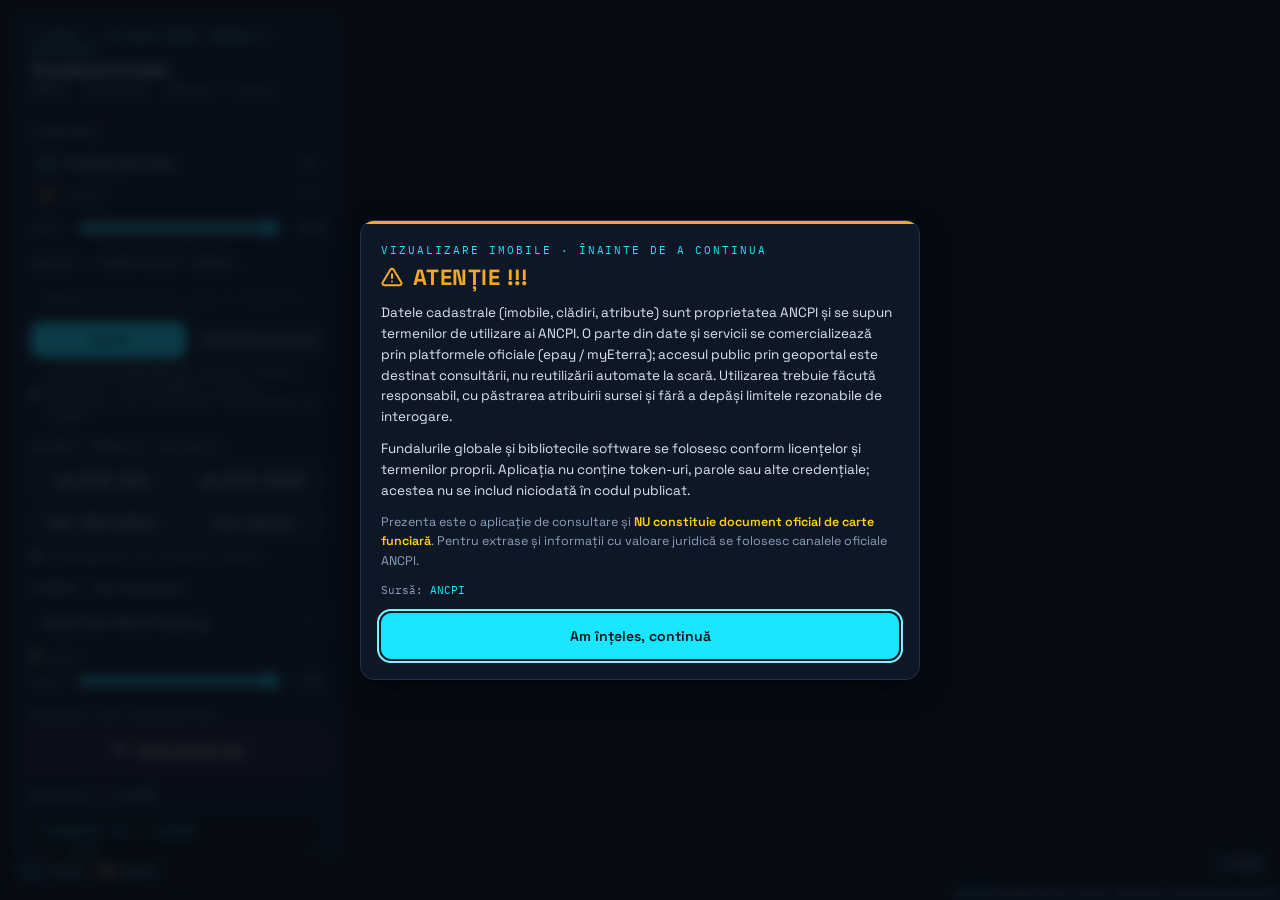
==== commit 618c7d60: "Update Vizualizare Imobile app (latest version)" ====
--- a/mysite/vizualizare-imobile/index.html
+++ b/mysite/vizualizare-imobile/index.html
@@ -69,10 +69,10 @@
   .leaflet-bar.locate a::before{content:"";position:absolute;inset:0;background:no-repeat center/18px 18px;background-image:url("data:image/svg+xml;utf8,<svg xmlns='http://www.w3.org/2000/svg' viewBox='0 0 24 24' fill='none' stroke='%23dbe6f5' stroke-width='2' stroke-linecap='round' stroke-linejoin='round'><circle cx='12' cy='12' r='3'/><path d='M12 2v3M12 19v3M2 12h3M19 12h3'/></svg>")}
   .leaflet-bar.locate.active a::before{background-image:url("data:image/svg+xml;utf8,<svg xmlns='http://www.w3.org/2000/svg' viewBox='0 0 24 24' fill='none' stroke='%23ff5da2' stroke-width='2.2' stroke-linecap='round' stroke-linejoin='round'><circle cx='12' cy='12' r='3'/><path d='M12 2v3M12 19v3M2 12h3M19 12h3'/></svg>")}
   .leaflet-popup-content-wrapper{background:var(--panel-solid);color:var(--text);border:1px solid var(--line);border-radius:10px;box-shadow:var(--shadow)}
-  .leaflet-popup-tip{background:var(--panel-solid);border:1px solid var(--line)}.leaflet-popup-content{margin:11px 13px;font-size:12.5px;max-height:260px;overflow:auto}
+  .leaflet-popup-tip{background:var(--panel-solid);border:1px solid var(--line)}.leaflet-popup-content{margin:11px 13px;font-size:12.5px}
   .pop-h{font-family:"IBM Plex Mono",monospace;font-size:10px;letter-spacing:.12em;text-transform:uppercase;color:var(--accent);margin-bottom:6px}
   .pop-t{display:grid;grid-template-columns:auto 1fr;gap:2px 10px;font-family:"IBM Plex Mono",monospace;font-size:11px}.pop-t .k{color:var(--muted)}.pop-t .v{text-align:right;color:#eaf3ff;word-break:break-word}
-  .pop-t .v.idline{grid-column:1/-1;text-align:left;white-space:nowrap;word-break:normal;color:var(--hl);font-weight:600;margin-bottom:3px}
+  .pop-t .v.idline{grid-column:1/-1;text-align:left;white-space:nowrap;word-break:normal;color:var(--hl);font-weight:600;font-size:10px;padding-right:8px;margin-bottom:3px}
   .pop-t .k.idkey{grid-column:1/-1;color:var(--accent)}
   .leaflet-bar a{background:var(--panel-solid);color:var(--text);border-bottom-color:var(--line)}.leaflet-bar a:hover{background:#16263c}
   .leaflet-control-attribution{background:#0e1726cc!important;color:var(--muted)!important;font-size:10px}.leaflet-control-attribution a{color:var(--accent)!important}
@@ -345,9 +345,9 @@
 
 /* === Readout cursor === */
 function el(id){return document.getElementById(id);}
-function fmt(n){return Number(n).toLocaleString("ro-RO",{maximumFractionDigits:2,minimumFractionDigits:2});}
+function fmt(n){return Number(n).toLocaleString("ro-RO",{useGrouping:false,maximumFractionDigits:2,minimumFractionDigits:2});}
 map.on("mousemove",function(e){var p=crs.project(e.latlng);el("r-x").textContent=fmt(p.y);el("r-y").textContent=fmt(p.x);el("r-lat").textContent=e.latlng.lat.toFixed(6);el("r-lng").textContent=e.latlng.lng.toFixed(6);});
-function updateScale(){var z=map.getZoom(),res=RES[0]/Math.pow(2,z),scale=res/0.00028;var sr="1:"+Math.round(scale).toLocaleString("ro-RO");el("r-scale").textContent=sr;var sc=el("scale-ratio");if(sc)sc.textContent=sr;var lod=Math.min(Math.round(z),MAX_CACHE_LOD);el("r-z").textContent=z.toFixed(1)+" · LOD "+lod+(Math.round(z)>MAX_CACHE_LOD?"↑":"");}
+function updateScale(){var z=map.getZoom(),res=RES[0]/Math.pow(2,z),scale=res/0.00028;var sr="1:"+String(Math.round(scale));el("r-scale").textContent=sr;var sc=el("scale-ratio");if(sc)sc.textContent=sr;var lod=Math.min(Math.round(z),MAX_CACHE_LOD);el("r-z").textContent=z.toFixed(1)+" · LOD "+lod+(Math.round(z)>MAX_CACHE_LOD?"↑":"");}
 map.on("zoomend zoom move",updateScale);updateScale();
 
 /* === GDAL === */
@@ -388,11 +388,13 @@
 function pickIdField(props){var keys=Object.keys(props||{});for(var i=0;i<keys.length;i++){if(/inspire/i.test(keys[i]))return keys[i];}
   for(i=0;i<keys.length;i++){if(/cad|immov|imobil|nation/i.test(keys[i]))return keys[i];}return keys[0]||null;}
 function pickAreaField(props){var keys=Object.keys(props||{});for(var i=0;i<keys.length;i++){if(/area|supraf/i.test(keys[i]))return keys[i];}return null;}
-function popupRows(props){var hide=/^(objectid|immovable_?id)$/i,inspKey=null,html="";
-  var keys=Object.keys(props||{}).filter(function(k){return !hide.test(k);});
-  keys.forEach(function(k){if(!inspKey&&/inspire/i.test(k))inspKey=k;});
-  if(inspKey)html+='<span class="k idkey">'+esc(inspKey)+'</span><span class="v idline">'+esc(props[inspKey])+'</span>';
-  keys.slice(0,14).forEach(function(k){if(k===inspKey)return;html+='<span class="k">'+esc(k)+'</span><span class="v">'+esc(props[k])+'</span>';});
+function popupRows(props){props=props||{};var keys=Object.keys(props),html="";
+  function find(re){for(var i=0;i<keys.length;i++){if(re.test(keys[i]))return keys[i];}return null;}
+  var inspKey=find(/inspire/i);
+  var ncrKey=find(/national_?cadastral_?reference/i)||find(/cadastral_?reference/i)||find(/national.*cadastr/i);
+  if(inspKey)html+='<span class="k idkey">INSPIRE_ID</span><span class="v idline">'+esc(props[inspKey])+'</span>';
+  if(ncrKey)html+='<span class="k idkey">IE</span><span class="v idline">'+esc(props[ncrKey])+'</span>';
+  if(!html)html='<span class="k" style="grid-column:1/-1;text-align:center">fără identificatori</span>';
   return html;}
 function showHL(fc,zoom){if(highlight){map.removeLayer(highlight);highlight=null;}
   try{highlight=L.geoJSON(fc,{style:{color:"#ffd400",weight:2.5,fillColor:"#ffd400",fillOpacity:.18}}).addTo(map);}catch(e){}
@@ -403,7 +405,7 @@
   if(zoom&&ok){try{map.fitBounds(b,{maxZoom:18,padding:[40,40],animate:false});}catch(e){}}
   bringTop();
   if(f&&ok){var rows=popupRows(props);
-    try{L.popup({maxWidth:340,autoPan:true,autoPanPadding:[30,30],keepInView:true}).setLatLng(L.latLng(b.getNorth(),b.getCenter().lng)).setContent('<div class="pop-h">Imobil · eterra3</div><div class="pop-t">'+rows+'</div>').openOn(map);}catch(e){}}
+    try{L.popup({maxWidth:Math.max(240,Math.min(860,((map.getSize&&map.getSize().x)||window.innerWidth||400)-24)),autoPan:true,autoPanPadding:[30,30],keepInView:true}).setLatLng(L.latLng(b.getNorth(),b.getCenter().lng)).setContent('<div class="pop-h">Imobil · eterra3</div><div class="pop-t">'+rows+'</div>').openOn(map);}catch(e){}}
 }
 var lastFC=null;
 function qStat(c,t){var s=el("q-status");s.className="status "+c;el("q-status-t").textContent=t;}
